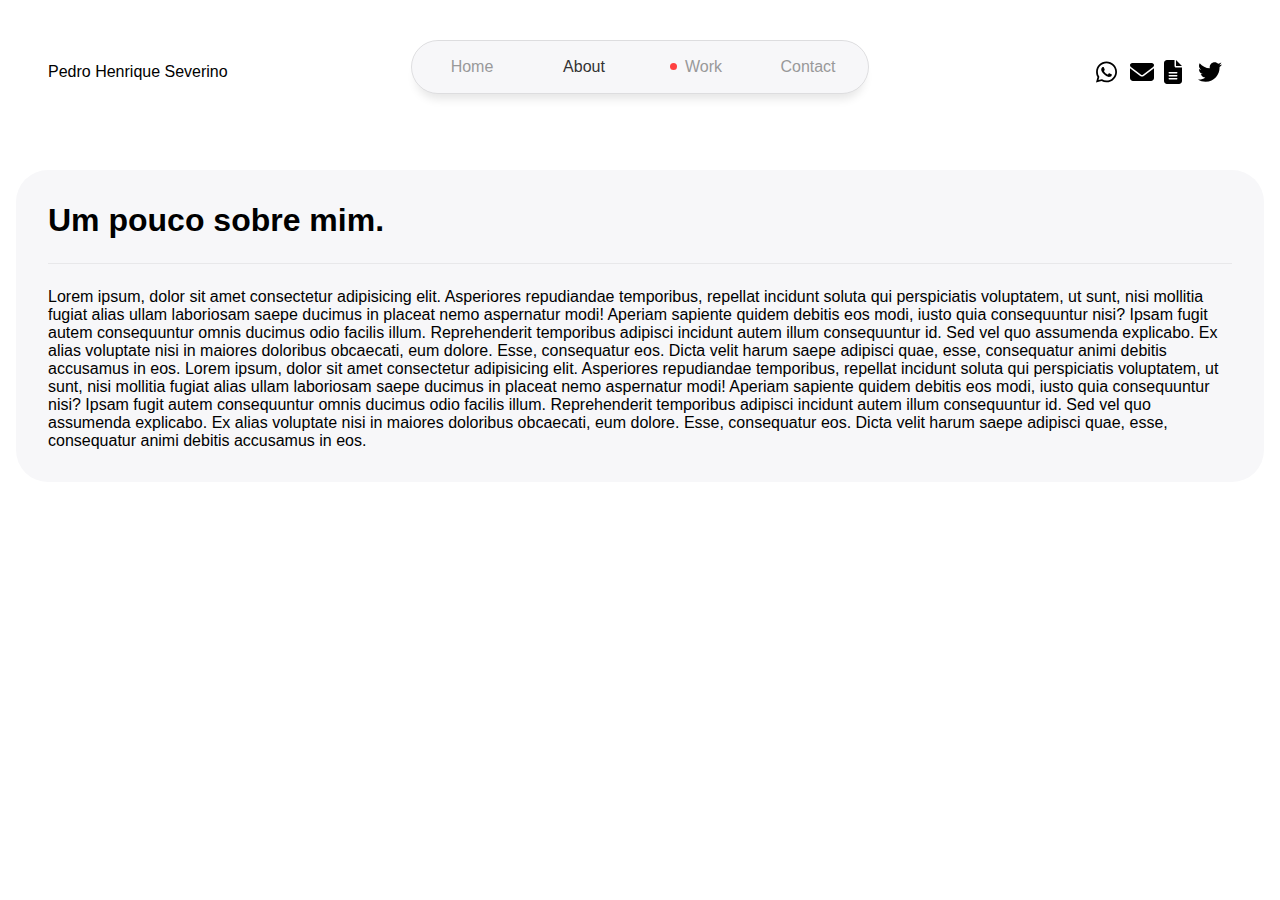
==== index.html @ 4b970da3 "Start my repository" ====
<!DOCTYPE html>
<html lang="en">
  <head>
    <meta charset="UTF-8" />
    <meta http-equiv="X-UA-Compatible" content="IE=edge" />
    <meta name="viewport" content="width=device-width, initial-scale=1.0" />
    <title>Document</title>
    <link rel="stylesheet" href="./style.css" />
  </head>
  <body>
    <div class="fixed-container">
      <div class="nav-fixed about">
        <div class="nav">
          <a class="nav-item" href=""
            ><div class="nav-text incactive">Home</div></a
          >
          <a class="nav-item" href=""><div class="nav-text">About</div></a>
          <a class="nav-item" href=""
            ><div class="nav-text incactive" style="display: flex">
              <div class="new-project-indicator"></div>
              Work
            </div></a
          >
          <a class="nav-item" href=""
            ><div class="nav-text incactive">Contact</div></a
          >
        </div>
      </div>
      <div class="nav-info-div">
        <a href=""><h1 class="nav-logo">Pedro Henrique Severino</h1></a>
        <div class="nav-icons-div">
          <!-- wapp -->
          <a href="" class="nav-icon"
            ><svg xmlns="http://www.w3.org/2000/svg" viewBox="0 0 448 512">
              <path
                d="M380.9 97.1C339 55.1 283.2 32 223.9 32c-122.4 0-222 99.6-222 222 0 39.1 10.2 77.3 29.6 111L0 480l117.7-30.9c32.4 17.7 68.9 27 106.1 27h.1c122.3 0 224.1-99.6 224.1-222 0-59.3-25.2-115-67.1-157zm-157 341.6c-33.2 0-65.7-8.9-94-25.7l-6.7-4-69.8 18.3L72 359.2l-4.4-7c-18.5-29.4-28.2-63.3-28.2-98.2 0-101.7 82.8-184.5 184.6-184.5 49.3 0 95.6 19.2 130.4 54.1 34.8 34.9 56.2 81.2 56.1 130.5 0 101.8-84.9 184.6-186.6 184.6zm101.2-138.2c-5.5-2.8-32.8-16.2-37.9-18-5.1-1.9-8.8-2.8-12.5 2.8-3.7 5.6-14.3 18-17.6 21.8-3.2 3.7-6.5 4.2-12 1.4-32.6-16.3-54-29.1-75.5-66-5.7-9.8 5.7-9.1 16.3-30.3 1.8-3.7.9-6.9-.5-9.7-1.4-2.8-12.5-30.1-17.1-41.2-4.5-10.8-9.1-9.3-12.5-9.5-3.2-.2-6.9-.2-10.6-.2-3.7 0-9.7 1.4-14.8 6.9-5.1 5.6-19.4 19-19.4 46.3 0 27.3 19.9 53.7 22.6 57.4 2.8 3.7 39.1 59.7 94.8 83.8 35.2 15.2 49 16.5 66.6 13.9 10.7-1.6 32.8-13.4 37.4-26.4 4.6-13 4.6-24.1 3.2-26.4-1.3-2.5-5-3.9-10.5-6.6z"
              />
            </svg>
          </a>
          <!-- e-mail -->
          <a href="" class="nav-icon">
            <svg xmlns="http://www.w3.org/2000/svg" viewBox="0 0 512 512">
              <path
                d="M48 64C21.5 64 0 85.5 0 112c0 15.1 7.1 29.3 19.2 38.4L236.8 313.6c11.4 8.5 27 8.5 38.4 0L492.8 150.4c12.1-9.1 19.2-23.3 19.2-38.4c0-26.5-21.5-48-48-48H48zM0 176V384c0 35.3 28.7 64 64 64H448c35.3 0 64-28.7 64-64V176L294.4 339.2c-22.8 17.1-54 17.1-76.8 0L0 176z"
              />
            </svg>
          </a>
          <!-- cv -->
          <a href="" class="nav-icon">
            <svg xmlns="http://www.w3.org/2000/svg" viewBox="0 0 384 512">
              <path
                d="M64 0C28.7 0 0 28.7 0 64V448c0 35.3 28.7 64 64 64H320c35.3 0 64-28.7 64-64V160H256c-17.7 0-32-14.3-32-32V0H64zM256 0V128H384L256 0zM112 256H272c8.8 0 16 7.2 16 16s-7.2 16-16 16H112c-8.8 0-16-7.2-16-16s7.2-16 16-16zm0 64H272c8.8 0 16 7.2 16 16s-7.2 16-16 16H112c-8.8 0-16-7.2-16-16s7.2-16 16-16zm0 64H272c8.8 0 16 7.2 16 16s-7.2 16-16 16H112c-8.8 0-16-7.2-16-16s7.2-16 16-16z"
              />
            </svg>
          </a>
          <!-- twitter -->
          <a href="" class="nav-icon">
            <svg xmlns="http://www.w3.org/2000/svg" viewBox="0 0 512 512">
              <path
                d="M459.37 151.716c.325 4.548.325 9.097.325 13.645 0 138.72-105.583 298.558-298.558 298.558-59.452 0-114.68-17.219-161.137-47.106 8.447.974 16.568 1.299 25.34 1.299 49.055 0 94.213-16.568 130.274-44.832-46.132-.975-84.792-31.188-98.112-72.772 6.498.974 12.995 1.624 19.818 1.624 9.421 0 18.843-1.3 27.614-3.573-48.081-9.747-84.143-51.98-84.143-102.985v-1.299c13.969 7.797 30.214 12.67 47.431 13.319-28.264-18.843-46.781-51.005-46.781-87.391 0-19.492 5.197-37.36 14.294-52.954 51.655 63.675 129.3 105.258 216.365 109.807-1.624-7.797-2.599-15.918-2.599-24.04 0-57.828 46.782-104.934 104.934-104.934 30.213 0 57.502 12.67 76.67 33.137 23.715-4.548 46.456-13.32 66.599-25.34-7.798 24.366-24.366 44.833-46.132 57.827 21.117-2.273 41.584-8.122 60.426-16.243-14.292 20.791-32.161 39.308-52.628 54.253z"
              />
            </svg>
          </a>
        </div>
      </div>
      <div class="grid-section">
        <div class="grid-home">
          <div class="container home">
            <div class="about">
              <div class="internal-div">
                <div class="about-me-div">
                  <h1><span>Um pouco sobre mim.</span></h1>
                  <div class="intro-hr"></div>
                  Lorem ipsum, dolor sit amet consectetur adipisicing elit.
                  Asperiores repudiandae temporibus, repellat incidunt soluta
                  qui perspiciatis voluptatem, ut sunt, nisi mollitia fugiat
                  alias ullam laboriosam saepe ducimus in placeat nemo
                  aspernatur modi! Aperiam sapiente quidem debitis eos modi,
                  iusto quia consequuntur nisi? Ipsam fugit autem consequuntur
                  omnis ducimus odio facilis illum. Reprehenderit temporibus
                  adipisci incidunt autem illum consequuntur id. Sed vel quo
                  assumenda explicabo. Ex alias voluptate nisi in maiores
                  doloribus obcaecati, eum dolore. Esse, consequatur eos. Dicta
                  velit harum saepe adipisci quae, esse, consequatur animi
                  debitis accusamus in eos. Lorem ipsum, dolor sit amet
                  consectetur adipisicing elit. Asperiores repudiandae
                  temporibus, repellat incidunt soluta qui perspiciatis
                  voluptatem, ut sunt, nisi mollitia fugiat alias ullam
                  laboriosam saepe ducimus in placeat nemo aspernatur modi!
                  Aperiam sapiente quidem debitis eos modi, iusto quia
                  consequuntur nisi? Ipsam fugit autem consequuntur omnis
                  ducimus odio facilis illum. Reprehenderit temporibus adipisci
                  incidunt autem illum consequuntur id. Sed vel quo assumenda
                  explicabo. Ex alias voluptate nisi in maiores doloribus
                  obcaecati, eum dolore. Esse, consequatur eos. Dicta velit
                  harum saepe adipisci quae, esse, consequatur animi debitis
                  accusamus in eos.
                </div>
              </div>
            </div>
          </div>
        </div>
      </div>
    </div>
  </body>
</html>
---- style.css ----
@import url("https://fonts.cdnfonts.com/css/graphik");

* {
  margin: 0;
  padding: 0;
  font-family: "Graphik", sans-serif;
}

.fixed-container {
  position: relative;
  display: flex;
  justify-content: center;
  align-items: center;
  flex-direction: column;
}

.nav-fixed {
  position: relative;
  display: flex;
  justify-content: center;
  align-items: center;
  top: 40px;
  z-index: 999999;
}

.nav {
  position: relative;
  display: flex;
  flex-direction: row;
  align-items: center;
  justify-content: center;
  border-radius: 56px;
  border: 1px solid rgba(0, 0, 0, 0.1);
  box-shadow: 0 10px 10px -5px rgb(0 0 0 / 10%);
  padding: 4px;
}

.incactive {
  color: #999;
}

.nav-text {
  margin-right: 0;
  font-family: Graphik, sans-serif;
  font-size: 16px;
  font-weight: 500;
}

.nav-item {
  width: 112px;
  display: flex;
  justify-content: center;
  align-items: center;
  height: 44px;
  border-radius: 230px;
}

a {
  background-color: transparent;
  font-family: Graphik, sans-serif;
  color: #333;
  font-weight: 400;
  text-decoration: none;
}

.new-project-indicator {
  width: 7px;
  height: 7px;
  min-height: 7px;
  min-width: 7px;
  margin-right: 8px;
  border-radius: 100%;
  background-color: #ff4141;
  margin-top: 5px;
}

.nav-info-div {
  position: -webkit-sticky;
  position: sticky;
  top: 56px;
  z-index: 20;
  display: -webkit-box;
  display: -webkit-flex;
  display: -ms-flexbox;
  display: flex;
  width: 100%;
  margin-right: auto;
  margin-left: auto;
  padding-top: 4px;
  -webkit-box-pack: justify;
  -webkit-justify-content: space-between;
  -ms-flex-pack: justify;
  justify-content: space-between;
  -webkit-box-align: center;
  align-items: center;
}

.nav-logo {
  font-family: Graphik, sans-serif;
  color: #000;
  font-size: 16px;
  line-height: 1;
  font-weight: 500;
}

.w-inline-block {
  max-width: 100%;
  display: inline-block;
}

.nav-icons-div {
  display: flex;
  justify-content: space-between;
}

.nav-icon {
  position: relative;
  display: -webkit-box;
  display: -webkit-flex;
  display: -ms-flexbox;
  display: flex;
  width: 24px;
  height: 24px;
  margin-right: 10px;
}

.container {

  margin-right: auto;
  margin-left: auto;
  padding-right: 16px;
  padding-left: 16px;
}

.about {
  border-radius: 32px;
  background-color: #f7f7f9;
}

.grid-section {
  margin-top: 88px;
  z-index: 20;
}

.internal-div{
  padding: 32px;
}

@media (max-width: 480px) {
  .nav-fixed {
    position: fixed;
    left: 0;
    top: auto;
    right: 0;
    bottom: 16px;
    width: 100%;
  }
  .nav-item {
    width: 88px;
    height: 40px;
  }
  
  .nav-info-div{
    padding: 0;
    display: flex;
    flex-direction: column;
    gap: 15px;
  }
  .nav-info-div > a {
    margin-left: 0 !important;
  }

  .nav-info-div > div {
    margin-right: 0 !important;
  }

}
.nav-info-div > a {
  margin-left: 48px;
}

.nav-info-div > div {
  margin-right : 48px;
}

.intro-hr {
  width: 100%;
  height: 1.4px;
  margin-top: 24px;
  margin-bottom: 24px;
  background-color: rgba(0,0,0,.06);
}
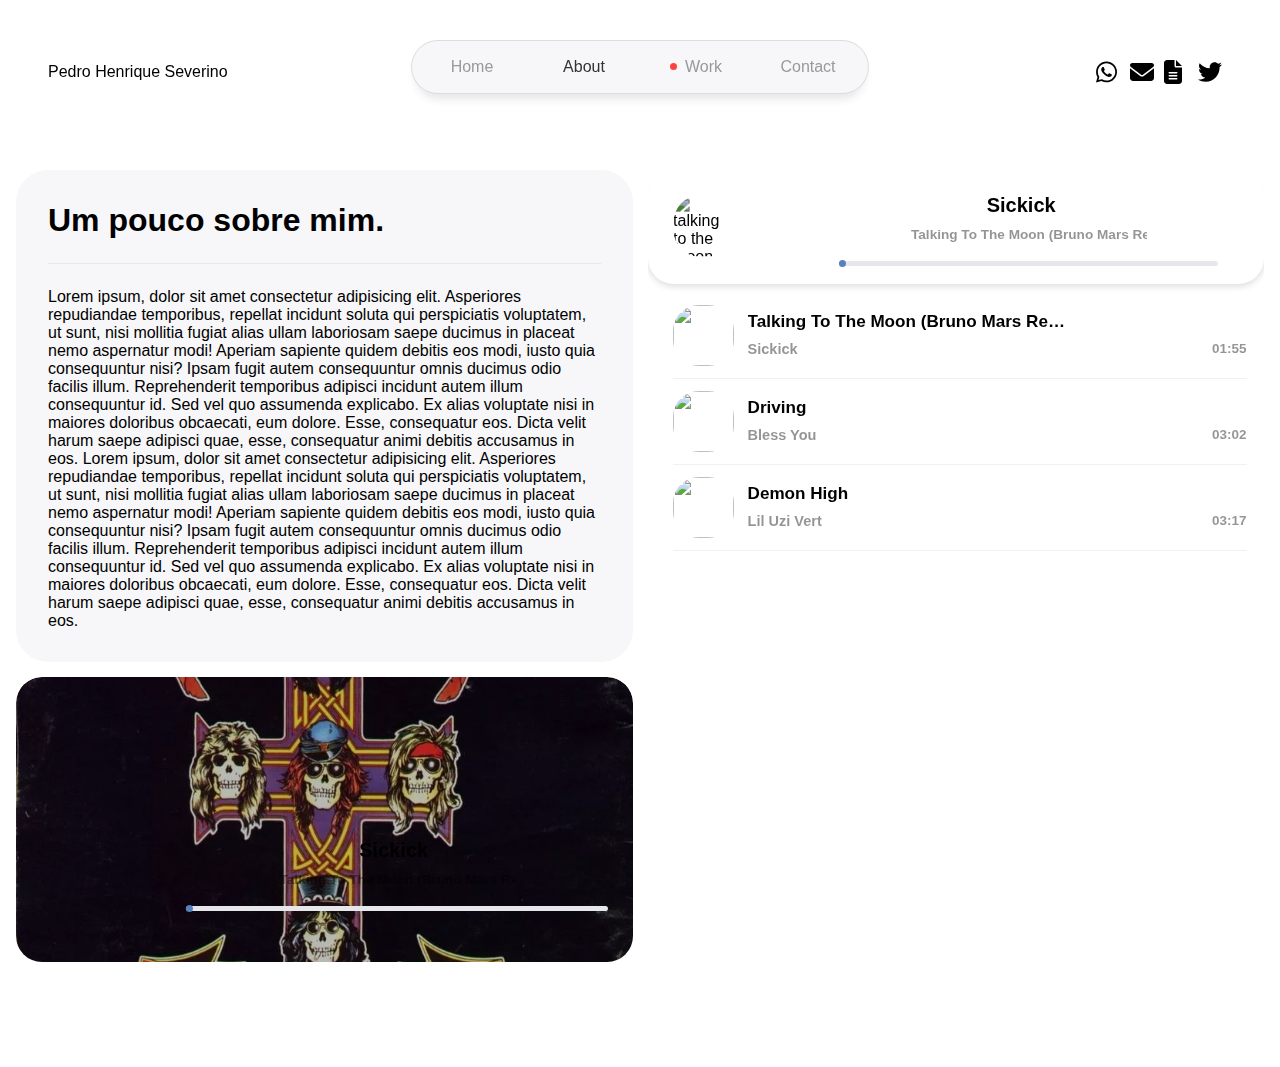
==== commit 973e4191: "Feat: add a image and other layout to use music" ====
--- a/index.html
+++ b/index.html
@@ -4,12 +4,12 @@
     <meta charset="UTF-8" />
     <meta http-equiv="X-UA-Compatible" content="IE=edge" />
     <meta name="viewport" content="width=device-width, initial-scale=1.0" />
-    <title>Document</title>
+    <title>Sobre | Pedro Severino</title>
     <link rel="stylesheet" href="./style.css" />
   </head>
   <body>
     <div class="fixed-container">
-      <div class="nav-fixed about">
+      <div class="nav-fixed">
         <div class="nav">
           <a class="nav-item" href=""
             ><div class="nav-text incactive">Home</div></a
@@ -98,9 +98,390 @@
                 </div>
               </div>
             </div>
+            <div class="music-player flex-column">
+              <div class="slider center">
+                <div class="slider__content center">
+                  <button class="music-player__playlist-button center button">
+                    <i class="icon-playlist"></i></button
+                  ><button
+                    class="music-player__broadcast-guarantor center button"
+                  >
+                    <i class="icon-play"></i><i class="icon-pause"></i>
+                  </button>
+                  <div class="slider__imgs flex-row">
+                    <img
+                      src="blob:http://127.0.0.1:5500/9bc2d2f9-9620-496a-9654-481d5dd400b9"
+                      class="img"
+                      alt="talking to the moon (bruno mars remix)"
+                    /><img
+                      src="blob:http://127.0.0.1:5500/9c4ac98d-ccc6-428e-8087-d6baed654c82"
+                      class="img"
+                      alt="driving"
+                    /><img
+                      src="blob:http://127.0.0.1:5500/643519fd-6e9c-4a85-bd8f-373b4cbf29f7"
+                      class="img"
+                      alt="demon high"
+                    /><img
+                      src="blob:http://127.0.0.1:5500/1a010f01-eb7b-4148-ad30-af293a79878f"
+                      class="img"
+                      alt="a man"
+                    /><img
+                      src="blob:http://127.0.0.1:5500/8f1eaffd-c11e-490c-b72b-46a7a494f615"
+                      class="img"
+                      alt="waharan"
+                    /><img
+                      src="blob:http://127.0.0.1:5500/6ca9fc6c-94fa-46ea-9c05-e64fccc1ecb4"
+                      class="img"
+                      alt="diamonds (feat. rose darling)"
+                    /><img
+                      src="blob:http://127.0.0.1:5500/1dacea6c-703f-47fb-8061-2572d43eeede"
+                      class="img"
+                      alt="blinding lights"
+                    /><img
+                      src="blob:http://127.0.0.1:5500/4b8a1722-7405-4a02-9442-afd9a23fe671"
+                      class="img"
+                      alt="no i in team"
+                    />
+                  </div>
+                </div>
+                <div class="slider__controls center">
+                  <button class="slider__switch-button flex-row button">
+                    <i class="icon-back"></i>
+                  </button>
+                  <div class="music-player__info text_trsf-cap">
+                    <div style="width: 84px">
+                      <div class="music-player__singer-name">
+                        <div>sickick</div>
+                      </div>
+                    </div>
+                    <div style="width: 316px">
+                      <div class="music-player__subtitle animate">
+                        <div>talking to the moon (bruno mars remix)</div>
+                        <div>talking to the moon (bruno mars remix)</div>
+                      </div>
+                    </div>
+                  </div>
+                  <button class="slider__switch-button flex-row button">
+                    <i class="icon-next"></i>
+                  </button>
+                  <div class="progress center">
+                    <div class="progress__wrapper">
+                      <div class="progress__bar center"></div>
+                    </div>
+                  </div>
+                </div>
+              </div>
+              <ul class="music-player__playlist list">
+                <li class="music-player__song">
+                  <div class="flex-row _align_center">
+                    <img
+                      src="blob:http://127.0.0.1:5500/9bc2d2f9-9620-496a-9654-481d5dd400b9"
+                      class="img music-player__song-img"
+                    />
+                    <div class="music-player__playlist-info text_trsf-cap">
+                      <b class="text_overflow"
+                        >talking to the moon (bruno mars remix)</b
+                      >
+                      <div class="flex-row _justify_space-btwn">
+                        <span class="music-player__subtitle">sickick</span
+                        ><span class="music-player__song-duration">01:55</span>
+                      </div>
+                    </div>
+                  </div>
+                  <audio
+                    src="blob:http://127.0.0.1:5500/35d0677a-8d1b-4280-aef2-7e6ba0e50a26"
+                  ></audio>
+                </li>
+                <li class="music-player__song">
+                  <div class="flex-row _align_center">
+                    <img
+                      src="blob:http://127.0.0.1:5500/9c4ac98d-ccc6-428e-8087-d6baed654c82"
+                      class="img music-player__song-img"
+                    />
+                    <div class="music-player__playlist-info text_trsf-cap">
+                      <b class="text_overflow">driving</b>
+                      <div class="flex-row _justify_space-btwn">
+                        <span class="music-player__subtitle">bless you</span
+                        ><span class="music-player__song-duration">03:02</span>
+                      </div>
+                    </div>
+                  </div>
+                  <audio
+                    src="blob:http://127.0.0.1:5500/bbd2dae6-bd07-4c40-bd7b-80a5f4e495e3"
+                  ></audio>
+                </li>
+                <li class="music-player__song">
+                  <div class="flex-row _align_center">
+                    <img
+                      src="blob:http://127.0.0.1:5500/643519fd-6e9c-4a85-bd8f-373b4cbf29f7"
+                      class="img music-player__song-img"
+                    />
+                    <div class="music-player__playlist-info text_trsf-cap">
+                      <b class="text_overflow">demon high</b>
+                      <div class="flex-row _justify_space-btwn">
+                        <span class="music-player__subtitle">lil uzi vert</span
+                        ><span class="music-player__song-duration">03:17</span>
+                      </div>
+                    </div>
+                  </div>
+                  <audio
+                    src="blob:http://127.0.0.1:5500/5895bacc-50a8-444d-b354-f2354283276d"
+                  ></audio>
+                </li>
+                <li class="music-player__song">
+                  <div class="flex-row _align_center">
+                    <img
+                      src="blob:http://127.0.0.1:5500/1a010f01-eb7b-4148-ad30-af293a79878f"
+                      class="img music-player__song-img"
+                    />
+                    <div class="music-player__playlist-info text_trsf-cap">
+                      <b class="text_overflow">a man</b>
+                      <div class="flex-row _justify_space-btwn">
+                        <span class="music-player__subtitle">travis scott</span
+                        ><span class="music-player__song-duration">03:01</span>
+                      </div>
+                    </div>
+                  </div>
+                  <audio
+                    src="sounds/AC-DC - Highway to Hell (Official Video).mp3"
+                  ></audio>
+                </li>
+              </ul>
+            </div>
+
+            <div class="music-player flex-column">
+              <div
+                class="slider center resize"
+                style="--controls-animate: down running"
+              >
+                <div class="slider__content center">
+                  <button class="music-player__playlist-button center button">
+                    <i class="icon-playlist"></i></button
+                  ><button
+                    class="music-player__broadcast-guarantor center button"
+                  >
+                    <i class="icon-play"></i><i class="icon-pause"></i>
+                  </button>
+                  <div class="slider__imgs flex-row">
+                    <img
+                      src="img\guns-and-roses.webp"
+                      class="img"
+                      alt="talking to the moon (bruno mars remix)"
+                    /><img
+                      src="blob:http://127.0.0.1:5500/0728c4ba-a884-4373-9fef-da802dbc1223"
+                      class="img"
+                      alt="driving"
+                    /><img
+                      src="blob:http://127.0.0.1:5500/eea03192-efd9-4562-89d1-05d67486196e"
+                      class="img"
+                      alt="demon high"
+                    /><img
+                      src="blob:http://127.0.0.1:5500/07168232-6afc-4cd6-bddb-7a10b9ce1bc5"
+                      class="img"
+                      alt="a man"
+                    /><img
+                      src="blob:http://127.0.0.1:5500/9e70f2d1-29bd-4bbd-930f-89c7f88dfdfe"
+                      class="img"
+                      alt="waharan"
+                    /><img
+                      src="blob:http://127.0.0.1:5500/abd8a0b2-eda1-4064-b88e-8c576fbea688"
+                      class="img"
+                      alt="diamonds (feat. rose darling)"
+                    /><img
+                      src="blob:http://127.0.0.1:5500/68cba920-b5a1-48f7-a7d6-ea49ddce7514"
+                      class="img"
+                      alt="blinding lights"
+                    /><img
+                      src="blob:http://127.0.0.1:5500/987869f7-23c9-4e74-b72c-e8a1299c6b7f"
+                      class="img"
+                      alt="no i in team"
+                    />
+                  </div>
+                </div>
+                <div class="slider__controls center">
+                  <button class="slider__switch-button flex-row button">
+                    <i class="icon-back"></i>
+                  </button>
+                  <div class="music-player__info text_trsf-cap">
+                    <div style="width: 76px">
+                      <div class="music-player__singer-name">
+                        <div>sickick</div>
+                      </div>
+                    </div>
+                    <div style="width: 289px">
+                      <div class="music-player__subtitle animate">
+                        <div>talking to the moon (bruno mars remix)</div>
+                        <div>talking to the moon (bruno mars remix)</div>
+                      </div>
+                    </div>
+                  </div>
+                  <button class="slider__switch-button flex-row button">
+                    <i class="icon-next"></i>
+                  </button>
+                  <div class="progress center">
+                    <div class="progress__wrapper">
+                      <div class="progress__bar center"></div>
+                    </div>
+                  </div>
+                </div>
+              </div>
+              <ul class="music-player__playlist list">
+                <li class="music-player__song">
+                  <div class="flex-row _align_center">
+                    <img
+                      src="blob:http://127.0.0.1:5500/6ec5de5e-940c-4a40-aaf9-388050f0501c"
+                      class="img music-player__song-img"
+                    />
+                    <div class="music-player__playlist-info text_trsf-cap">
+                      <b class="text_overflow"
+                        >talking to the moon (bruno mars remix)</b
+                      >
+                      <div class="flex-row _justify_space-btwn">
+                        <span class="music-player__subtitle">sickick</span
+                        ><span class="music-player__song-duration">01:55</span>
+                      </div>
+                    </div>
+                  </div>
+                  <audio
+                    src="blob:http://127.0.0.1:5500/e720490d-c452-44bb-84bd-a8bbf8838b4c"
+                  ></audio>
+                </li>
+                <li class="music-player__song">
+                  <div class="flex-row _align_center">
+                    <img
+                      src="blob:http://127.0.0.1:5500/0728c4ba-a884-4373-9fef-da802dbc1223"
+                      class="img music-player__song-img"
+                    />
+                    <div class="music-player__playlist-info text_trsf-cap">
+                      <b class="text_overflow">driving</b>
+                      <div class="flex-row _justify_space-btwn">
+                        <span class="music-player__subtitle">bless you</span
+                        ><span class="music-player__song-duration">03:02</span>
+                      </div>
+                    </div>
+                  </div>
+                  <audio
+                    src="blob:http://127.0.0.1:5500/3d0b6e21-835d-411a-a1e8-d6ffcfa1f46d"
+                  ></audio>
+                </li>
+                <li class="music-player__song">
+                  <div class="flex-row _align_center">
+                    <img
+                      src="blob:http://127.0.0.1:5500/eea03192-efd9-4562-89d1-05d67486196e"
+                      class="img music-player__song-img"
+                    />
+                    <div class="music-player__playlist-info text_trsf-cap">
+                      <b class="text_overflow">demon high</b>
+                      <div class="flex-row _justify_space-btwn">
+                        <span class="music-player__subtitle">lil uzi vert</span
+                        ><span class="music-player__song-duration">03:17</span>
+                      </div>
+                    </div>
+                  </div>
+                  <audio
+                    src="blob:http://127.0.0.1:5500/afac9608-c06a-460e-ab2c-bcba28c34b1e"
+                  ></audio>
+                </li>
+                <li class="music-player__song">
+                  <div class="flex-row _align_center">
+                    <img
+                      src="blob:http://127.0.0.1:5500/07168232-6afc-4cd6-bddb-7a10b9ce1bc5"
+                      class="img music-player__song-img"
+                    />
+                    <div class="music-player__playlist-info text_trsf-cap">
+                      <b class="text_overflow">a man</b>
+                      <div class="flex-row _justify_space-btwn">
+                        <span class="music-player__subtitle">travis scott</span
+                        ><span class="music-player__song-duration">03:01</span>
+                      </div>
+                    </div>
+                  </div>
+                  <audio
+                    src="blob:http://127.0.0.1:5500/6306cb7f-7890-4278-ab29-9f413c8bf001"
+                  ></audio>
+                </li>
+                <li class="music-player__song">
+                  <div class="flex-row _align_center">
+                    <img
+                      src="blob:http://127.0.0.1:5500/9e70f2d1-29bd-4bbd-930f-89c7f88dfdfe"
+                      class="img music-player__song-img"
+                    />
+                    <div class="music-player__playlist-info text_trsf-cap">
+                      <b class="text_overflow">waharan</b>
+                      <div class="flex-row _justify_space-btwn">
+                        <span class="music-player__subtitle">randall</span
+                        ><span class="music-player__song-duration">03:56</span>
+                      </div>
+                    </div>
+                  </div>
+                  <audio
+                    src="blob:http://127.0.0.1:5500/7036035b-a5f1-46aa-bc99-6f64d8bcdb28"
+                  ></audio>
+                </li>
+                <li class="music-player__song">
+                  <div class="flex-row _align_center">
+                    <img
+                      src="blob:http://127.0.0.1:5500/abd8a0b2-eda1-4064-b88e-8c576fbea688"
+                      class="img music-player__song-img"
+                    />
+                    <div class="music-player__playlist-info text_trsf-cap">
+                      <b class="text_overflow">diamonds (feat. rose darling)</b>
+                      <div class="flex-row _justify_space-btwn">
+                        <span class="music-player__subtitle">tritonal</span
+                        ><span class="music-player__song-duration">03:26</span>
+                      </div>
+                    </div>
+                  </div>
+                  <audio
+                    src="blob:http://127.0.0.1:5500/3bc10bf0-3170-4a80-acdf-8aba7e35c4fe"
+                  ></audio>
+                </li>
+                <li class="music-player__song">
+                  <div class="flex-row _align_center">
+                    <img
+                      src="blob:http://127.0.0.1:5500/68cba920-b5a1-48f7-a7d6-ea49ddce7514"
+                      class="img music-player__song-img"
+                    />
+                    <div class="music-player__playlist-info text_trsf-cap">
+                      <b class="text_overflow">blinding lights</b>
+                      <div class="flex-row _justify_space-btwn">
+                        <span class="music-player__subtitle">the weeknd</span
+                        ><span class="music-player__song-duration">03:20</span>
+                      </div>
+                    </div>
+                  </div>
+                  <audio
+                    src="blob:http://127.0.0.1:5500/02c28831-1b9e-441c-b93c-043cae3b8f66"
+                  ></audio>
+                </li>
+                <li class="music-player__song">
+                  <div class="flex-row _align_center">
+                    <img
+                      src="blob:http://127.0.0.1:5500/987869f7-23c9-4e74-b72c-e8a1299c6b7f"
+                      class="img music-player__song-img"
+                    />
+                    <div class="music-player__playlist-info text_trsf-cap">
+                      <b class="text_overflow">no i in team</b>
+                      <div class="flex-row _justify_space-btwn">
+                        <span class="music-player__subtitle"
+                          >arizona zervas</span
+                        ><span class="music-player__song-duration">03:01</span>
+                      </div>
+                    </div>
+                  </div>
+                  <audio
+                    src="blob:http://127.0.0.1:5500/2dfbed86-450f-4b8e-873b-96063e9b6e57"
+                  ></audio>
+                </li>
+              </ul>
+            </div>
           </div>
         </div>
       </div>
     </div>
   </body>
+
+  <script src="https://unpkg.com/@babel/standalone/babel.min.js"></script>
+
+  <script type="text/babel" src="./script.js"></script>
 </html>
--- a/style.css
+++ b/style.css
@@ -4,6 +4,7 @@
   margin: 0;
   padding: 0;
   font-family: "Graphik", sans-serif;
+  scrollbar-width: none;
 }
 
 .fixed-container {
@@ -33,6 +34,8 @@
   border: 1px solid rgba(0, 0, 0, 0.1);
   box-shadow: 0 10px 10px -5px rgb(0 0 0 / 10%);
   padding: 4px;
+  border-radius: 32px;
+  background-color: #f7f7f9;
 }
 
 .incactive {
@@ -130,6 +133,9 @@
   margin-left: auto;
   padding-right: 16px;
   padding-left: 16px;
+  display: grid;
+  gap: 15px;
+  grid-template-columns: 1fr 1fr;
 }
 
 .about {
@@ -144,9 +150,10 @@
 
 .internal-div{
   padding: 32px;
-}
-
-@media (max-width: 480px) {
+  transition: var(--duration) height var(--ease-timeline);
+}
+
+@media (max-width: 945px) {
   .nav-fixed {
     position: fixed;
     left: 0;
@@ -174,6 +181,10 @@
     margin-right: 0 !important;
   }
 
+  .container{
+    grid-template-columns: 1fr;
+  }
+
 }
 .nav-info-div > a {
   margin-left: 48px;
@@ -189,4 +200,453 @@
   margin-top: 24px;
   margin-bottom: 24px;
   background-color: rgba(0,0,0,.06);
-}+}
+
+
+
+
+
+
+
+
+
+
+
+
+
+
+/* ----------------------------- */
+
+
+
+
+
+
+
+@font-face {
+  font-family: "icomoon";
+  src: url("https://raw.githubusercontent.com/abxlfazl/music-player-widget/main/src/assets/icomoon/fonts/icomoon.eot?u8ckod");
+  src: url("https://raw.githubusercontent.com/abxlfazl/music-player-widget/main/src/assets/icomoon/fonts/icomoon.eot?u8ckod#iefix")
+      format("embedded-opentype"),
+    url("https://raw.githubusercontent.com/abxlfazl/music-player-widget/main/src/assets/icomoon/fonts/icomoon.ttf?u8ckod")
+      format("truetype"),
+    url("https://raw.githubusercontent.com/abxlfazl/music-player-widget/main/src/assets/icomoon/fonts/icomoon.woff?u8ckod")
+      format("woff"),
+    url("https://raw.githubusercontent.com/abxlfazl/music-player-widget/main/src/assets/icomoon/fonts/icomoon.svg?u8ckod#icomoon")
+      format("svg");
+  font-weight: normal;
+  font-style: normal;
+  font-display: block;
+}
+
+[class^="icon-"],
+[class*=" icon-"] {
+  /* use !important to prevent issues with browser extensions that change fonts */
+  font-family: "icomoon" !important;
+  speak: never;
+  font-style: normal;
+  font-weight: normal;
+  font-variant: normal;
+  text-transform: none;
+  line-height: 1;
+
+  /* Better Font Rendering =========== */
+  -webkit-font-smoothing: antialiased;
+  -moz-osx-font-smoothing: grayscale;
+}
+
+.icon-back:before {
+  content: "\e900";
+  color: #827d7b;
+}
+.icon-next:before {
+  content: "\e901";
+  color: #827d7b;
+}
+.icon-pause:before {
+  content: "\e902";
+  color: #fff;
+}
+.icon-play:before {
+  content: "\e903";
+  color: #fff;
+}
+.icon-playlist:before {
+  content: "\e904";
+  color: #fff;
+}
+
+@font-face {
+  font-family: Avenir;
+  src: url(https://raw.githubusercontent.com/abxlfazl/music-player-widget/main/src/assets/font/AvenirNextRoundedProMedium.TTF);
+}
+
+html {
+  box-sizing: border-box;
+
+  --duration: 1s;
+  --ease-slider: cubic-bezier(0.4, 0, 0.2, 1);
+  --ease-timeline: cubic-bezier(0.71, 0.21, 0.3, 0.95);
+}
+html *,
+html *::before,
+html *::after {
+  box-sizing: inherit;
+  scrollbar-width: none;
+}
+body {
+  margin: 0;
+  display: flex;
+  align-items: center;
+  justify-content: center;
+  font-family: Avenir, sans-serif;
+  background-color: var(--body-bg, #fff);
+  -webkit-tap-highlight-color: transparent;
+  transition: var(--duration) background-color var(--ease-slider);
+}
+::-webkit-scrollbar {
+  width: 0;
+  height: 0;
+}
+
+/* PUBLIC CLASSES */
+
+.img {
+  width: 100%;
+  flex-shrink: 0;
+  display: block;
+  object-fit: cover;
+}
+.list {
+  margin: 0;
+  padding: 0;
+  list-style-type: none;
+}
+.text_trsf-cap {
+  text-transform: capitalize;
+}
+.button {
+  all: unset;
+  cursor: pointer;
+}
+.center {
+  display: flex;
+  align-items: center;
+  justify-content: center;
+}
+.flex-row {
+  display: flex;
+}
+.flex-column {
+  display: flex;
+  flex-direction: column;
+}
+._align_center {
+  align-items: center;
+}
+._align_start {
+  align-items: flex-start;
+}
+._align_end {
+  align-items: flex-end;
+}
+._justify_center {
+  justify-content: center;
+}
+._justify_start {
+  justify-content: flex-start;
+}
+._justify_end {
+  justify-content: flex-end;
+}
+._justify_space-btwn {
+  justify-content: space-between;
+}
+.text_overflow {
+  width: 66%;
+  overflow: hidden;
+  white-space: nowrap;
+  display: inline-block;
+  text-overflow: ellipsis;
+}
+.loading {
+  gap: 0 0.5rem;
+  font-size: 5rem;
+  font-weight: bold;
+}
+
+/* PUBLIC CLASSES */
+
+.music-player {
+  --color-white: #fff;
+  --color-gray: #e5e7ea;
+  --color-blue: #78adfe;
+  --color-blue-dark: #5781bd;
+
+  --box-shadow: 0 2px 6px 1px #0000001f;
+
+  --color-text-1: #000;
+  --color-text-2: #0000006b;
+
+  --cover-size: 3.8125em;
+  --border-radius: 1.625em;
+
+  --music-player-height: 24.375em;
+  --offset-cover: 1.60125em;
+
+  overflow: hidden;
+  user-select: none;
+  color: var(--color-text-1);
+  height: var(--music-player-height);
+  border-radius: var(--border-radius);
+  background-color: var(--color-white);
+}
+.slider {
+  --shadow-opacity: 1;
+
+  z-index: 0;
+  flex-shrink: 0;
+  height: 7.125em;
+  position: relative;
+  border-radius: inherit;
+  transition: var(--duration) height var(--ease-timeline);
+}
+.slider.resize {
+  --shadow-opacity: 0;
+
+  height: var(--music-player-height);
+}
+.slider::after {
+  top: 0;
+  left: 0;
+  right: 0;
+  content: "";
+  width: 100%;
+  z-index: -1;
+  height: 100%;
+  position: absolute;
+  pointer-events: none;
+  border-radius: inherit;
+  box-shadow: var(--box-shadow);
+  opacity: var(--shadow-opacity);
+  transition: var(--duration) opacity;
+}
+.slider__content {
+  top: 0;
+  left: 0;
+  overflow: hidden;
+  position: absolute;
+  border-radius: inherit;
+  width: var(--cover-size);
+  height: var(--cover-size);
+  transition: transform, width, height;
+  transition-duration: var(--duration);
+  transition-timing-function: var(--ease-timeline);
+  transform: translate3d(var(--offset-cover), var(--offset-cover), 0);
+}
+.slider.resize .slider__content {
+  width: 100%;
+  height: 17.8125em;
+  transform: translate3d(0, 0, 0);
+}
+.slider__content .button {
+  --size: 3em;
+
+  z-index: 1;
+  position: absolute;
+  width: var(--size);
+  height: var(--size);
+}
+.slider__content i {
+  position: absolute;
+  pointer-events: none;
+  font-size: var(--size);
+}
+.music-player__playlist-button {
+  top: 5.5%;
+  left: 5.5%;
+  transform: scale(0);
+  transition: calc(var(--duration) / 2) transform;
+}
+.slider.resize .music-player__playlist-button {
+  transform: scale(1);
+  transition: 0.35s var(--duration) transform cubic-bezier(0, 0.85, 0.11, 1.64);
+}
+.music-player__broadcast-guarantor .icon-pause,
+.music-player__broadcast-guarantor.click .icon-play {
+  opacity: 0;
+}
+.music-player__broadcast-guarantor.click .icon-pause {
+  opacity: 1;
+}
+.slider__imgs {
+  width: 100%;
+  height: 100%;
+  filter: brightness(75%);
+  transform: translate3d(calc(var(--index) * 100%), 0, 0);
+  transition: var(--duration) transform var(--ease-slider);
+}
+.slider__imgs > img {
+  pointer-events: none;
+}
+.slider__controls {
+  --controls-y: 145%;
+  --controls-x: 17.3%;
+  --controls-width: 68.4%;
+  --controls-resize-width: 88%;
+  /* Animation performance is better than transition */
+
+  gap: 0.375em 0;
+  flex-wrap: wrap;
+  position: absolute;
+  align-items: center;
+  padding-top: 0.375em;
+  width: var(--controls-width);
+  transform: translate3d(var(--controls-x), 0, 0);
+  animation: var(--controls-animate, "down paused") var(--duration)
+    var(--ease-timeline) forwards;
+}
+@keyframes down {
+  100% {
+    width: var(--controls-resize-width);
+    transform: translate3d(0, var(--controls-y), 0);
+  }
+}
+@keyframes up {
+  0% {
+    width: var(--controls-resize-width);
+    transform: translate3d(0, var(--controls-y), 0);
+  }
+  100% {
+    width: var(--controls-width);
+    transform: translate3d(var(--controls-x), 0, 0);
+  }
+}
+.slider__switch-button {
+  font-size: 3em;
+  height: max-content;
+}
+.music-player__info {
+  width: 56.3%;
+  cursor: pointer;
+  line-height: 1.8;
+  overflow: hidden;
+  font-weight: bold;
+  padding: 0 0.0625em;
+  white-space: nowrap;
+}
+.music-player__info > * {
+  margin: 0 auto;
+  pointer-events: none;
+}
+.music-player__singer-name {
+  font-size: 1.25em;
+  width: max-content;
+}
+.music-player__subtitle {
+  font-size: 0.85em;
+  font-weight: bold;
+  color: var(--color-text-2);
+}
+.slider__controls .music-player__subtitle {
+  width: max-content;
+}
+.music-player__singer-name.animate,
+.music-player__subtitle.animate {
+  --subtitle-gap: 1.5625em;
+
+  display: flex;
+  gap: 0 var(--subtitle-gap);
+  animation: subtitle 12s 1.2s linear infinite;
+}
+@keyframes subtitle {
+  80%,
+  100% {
+    transform: translate3d(calc((100% + var(--subtitle-gap)) / -2), 0, 0);
+  }
+}
+.progress {
+  width: 90%;
+  height: 1.25em;
+  cursor: pointer;
+  transition: var(--duration) width var(--ease-timeline);
+}
+.slider.resize .progress {
+  width: 100%;
+}
+.progress__wrapper {
+  width: 100%;
+  height: 0.3125em;
+  position: relative;
+  border-radius: 1em;
+  background-color: var(--color-gray);
+}
+.progress__bar {
+  top: 0;
+  left: 0;
+  bottom: 0;
+  position: absolute;
+  width: var(--width);
+  border-radius: inherit;
+  background-color: var(--color-blue);
+}
+.progress__bar::after {
+  --size: 0.4375em;
+
+  left: 98%;
+  content: "";
+  position: absolute;
+  width: var(--size);
+  height: var(--size);
+  border-radius: 100%;
+  background-color: var(--color-blue-dark);
+}
+.music-player__playlist {
+  height: 100%;
+  overflow: hidden auto;
+  padding: 1.28125em 1.09375em 0 var(--offset-cover);
+}
+.music-player__song {
+  --gap: 0.75em;
+
+  cursor: pointer;
+  margin-bottom: var(--gap);
+  padding-bottom: var(--gap);
+  border-bottom: 1.938px solid #d8d8d859;
+}
+.music-player__song audio {
+  display: none;
+}
+.music-player__song-img {
+  width: var(--cover-size);
+  height: var(--cover-size);
+  border-radius: var(--border-radius);
+}
+.music-player__playlist-info {
+  width: 100%;
+  overflow: hidden;
+  line-height: 1.3;
+  font-size: 1.06875em;
+  margin-left: 0.7875em;
+}
+.music-player__song-duration {
+  font-weight: bold;
+  font-size: 0.7875em;
+  color: var(--color-text-2);
+}
+
+@media screen and (min-width: 1366px) {
+  .music-player {
+    font-size: 1.17132vw;
+  }
+}
+@media screen and (max-width: 480px) {
+  .music-player {
+    font-size: 0.8rem;
+  }
+}
+@media screen and (max-width: 280px) {
+  .music-player {
+    font-size: 0.6rem;
+  }
+}
